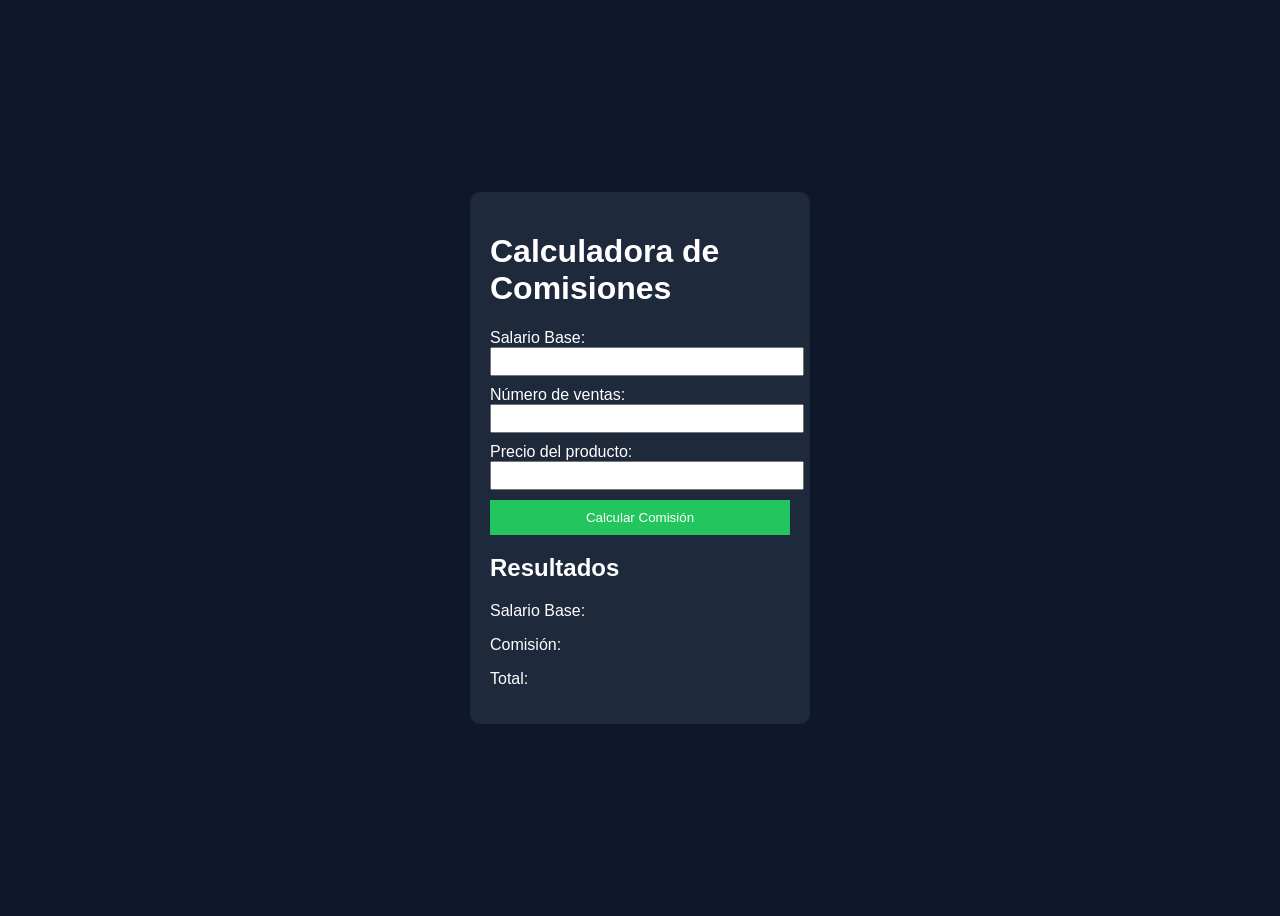
==== ventas.html @ fb4ce535 "P6.V1 Archivos base" ====
<!DOCTYPE html>
<html lang="es">
<head>
    <meta charset="UTF-8">
    <title>Calculadora de Comisiones</title>
    <link rel="stylesheet" href="ventas.css">
    <script src="ventas.js"></script>
</head>
<body>

    <div class="contenedor">
        <h1>Calculadora de Comisiones</h1>

        <label>Salario Base:</label>
        <input type="text" id="txtSueldoBase">

        <label>Número de ventas:</label>
        <input type="text" id="txtVentas">

        <label>Precio del producto:</label>
        <input type="text" id="txtPrecio">

        <button>Calcular Comisión</button>

        <h2>Resultados</h2>
        <p>Salario Base: <span id="spSueldoBase"></span></p>
        <p>Comisión: <span id="spComision"></span></p>
        <p>Total: <span id="spTotal"></span></p>
    </div>

    
</body>
</html>
---- ventas.css ----
body {
    font-family: Arial;
    background-color: #0f172a;
    color: white;
    display: flex;
    justify-content: center;
    align-items: center;
    height: 100vh;
}

.contenedor {
    background-color: #1e293b;
    padding: 20px;
    border-radius: 10px;
    width: 300px;
}

input {
    width: 100%;
    margin-bottom: 10px;
    padding: 5px;
}

button {
    width: 100%;
    padding: 10px;
    background-color: #22c55e;
    border: none;
    color: white;
    cursor: pointer;
}

button:hover {
    background-color: #16a34a;
}
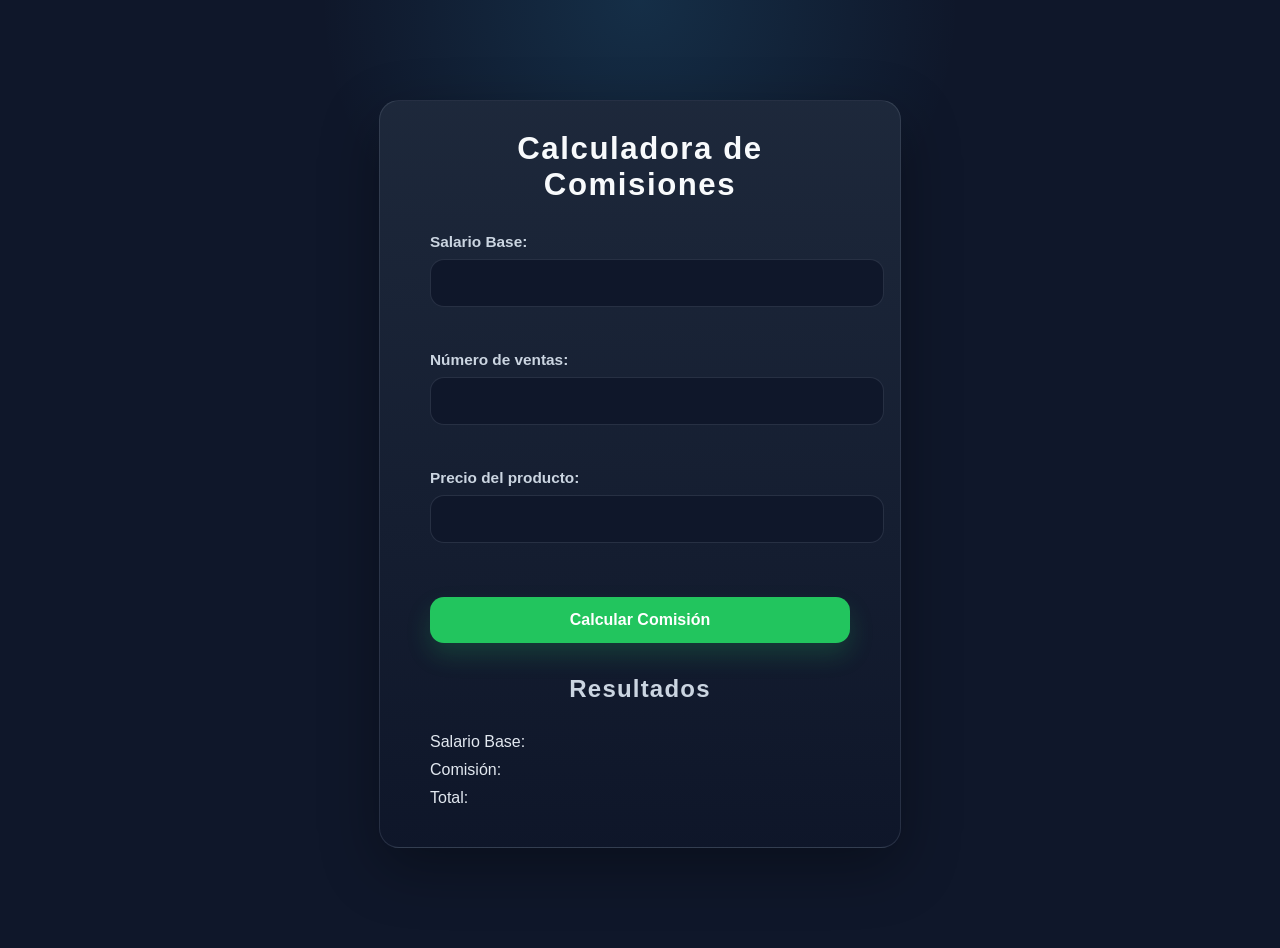
==== commit d07cadf8: "P6.V10-11 Validaciones con IA" ====
--- a/ventas.html
+++ b/ventas.html
@@ -5,6 +5,8 @@
     <title>Calculadora de Comisiones</title>
     <link rel="stylesheet" href="ventas.css">
     <script src="ventas.js"></script>
+    <script src="utilitarios.js"></script>
+    <meta name="viewport" content="width=device-width, initial-scale=1.0">
 </head>
 <body>
 
@@ -12,22 +14,23 @@
         <h1>Calculadora de Comisiones</h1>
 
         <label>Salario Base:</label>
-        <input type="text" id="txtSueldoBase">
+        <input type="text" id="txtSueldoBase" onblur="validarInput(this)" />
+        <small id="error_txtSueldoBase" class="error"></small>
 
         <label>Número de ventas:</label>
-        <input type="text" id="txtVentas">
+        <input type="text" id="txtVentas" onblur="validarInput(this)" />
+        <small id="error_txtVentas" class="error"></small>
 
         <label>Precio del producto:</label>
-        <input type="text" id="txtPrecio">
+        <input type="text" id="txtPrecio" onblur="validarInput(this)" />
+        <small id="error_txtPrecio" class="error"></small>
 
-        <button>Calcular Comisión</button>
+        <button onclick="calcular()">Calcular Comisión</button>
 
         <h2>Resultados</h2>
         <p>Salario Base: <span id="spSueldoBase"></span></p>
         <p>Comisión: <span id="spComision"></span></p>
         <p>Total: <span id="spTotal"></span></p>
-    </div>
-
-    
+    </div>    
 </body>
 </html>
--- a/ventas.css
+++ b/ventas.css
@@ -1,35 +1,170 @@
 body {
-    font-family: Arial;
-    background-color: #0f172a;
-    color: white;
+    margin: 0;
+    min-height: 100vh;
+    font-family: Arial, sans-serif;
+    background: radial-gradient(circle at top, rgba(56, 189, 248, 0.14), transparent 28%), #0f172a;
+    color: #f8fafc;
     display: flex;
     justify-content: center;
     align-items: center;
-    height: 100vh;
+    padding: 24px;
 }
 
 .contenedor {
-    background-color: #1e293b;
-    padding: 20px;
-    border-radius: 10px;
-    width: 300px;
+    width: min(100%, 500px);
+    max-width: 420px;
+    background: linear-gradient(180deg, rgba(30, 41, 59, 0.98), rgba(15, 23, 42, 0.96));
+    border: 1px solid rgba(148, 163, 184, 0.18);
+    border-radius: 20px;
+    box-shadow: 0 20px 60px rgba(0, 0, 0, 0.32);
+    padding: 30px 50px;
+}
+
+h1,
+h2 {
+    text-align: center;
+    margin: 0 auto 30px;
+    letter-spacing: 0.05em;
+}
+
+h1 {
+    font-size: 1.95rem;
+    font-weight: 800;
+}
+
+h2 {
+    font-size: 1.50rem;
+    font-weight: 600;
+    color: #cbd5e1;
+    margin-top: 32px;
+}
+
+label {
+    display: block;
+    margin-bottom: 8px;
+    color: #cbd5e1;
+    font-size: 0.96rem;
+    font-weight: 600;
 }
 
 input {
     width: 100%;
-    margin-bottom: 10px;
-    padding: 5px;
+    margin-bottom: 4px;
+    padding: 14px 16px;
+    border-radius: 14px;
+    border: 1px solid rgba(148, 163, 184, 0.18);
+    background: #0f172a;
+    color: #f8fafc;
+    font-size: 1rem;
+    transition: border-color 0.2s ease, box-shadow 0.2s ease;
+}
+
+input:focus {
+    outline: none;
+    border-color: #38bdf8;
+    box-shadow: 0 0 0 4px rgba(56, 189, 248, 0.12);
+}
+
+.input-error {
+    border-color: #f87171;
+    box-shadow: 0 0 0 4px rgba(248, 113, 113, 0.12);
+}
+
+.error {
+    display: block;
+    margin: 6px 0 14px;
+    color: #f87171;
+    font-size: 0.92rem;
+    font-style: italic;
+    min-height: 1.25rem;
 }
 
 button {
     width: 100%;
-    padding: 10px;
+    padding: 14px 16px;
+    margin-top: 10px;
+    border-radius: 14px;
+    border: none;
     background-color: #22c55e;
-    border: none;
-    color: white;
+    color: #fff;
+    font-size: 1rem;
+    font-weight: 700;
     cursor: pointer;
+    box-shadow: 0 12px 24px rgba(34, 197, 94, 0.2);
+    transition: transform 0.15s ease, background-color 0.2s ease;
 }
 
 button:hover {
     background-color: #16a34a;
+    transform: translateY(-1px);
+}
+
+button:active {
+    transform: translateY(0);
+}
+
+p {
+    margin: 10px 0;
+    font-size: 1rem;
+    color: #e2e8f0;
+}
+
+span {
+    font-weight: 700;
+    color: #f8fafc;
+}
+
+@media (max-width: 520px) {
+    .contenedor {
+        padding: 24px 20px;
+        border-radius: 20px;
+    }
+
+    h1 {
+        font-size: 1.7rem;
+    }
+
+    h2 {
+        font-size: 1.1rem;
+        margin-top: 28px;
+    }
+
+    label {
+        font-size: 0.92rem;
+    }
+
+    input,
+    button {
+        padding: 13px 14px;
+    }
+
+    p {
+        font-size: 0.98rem;
+    }
+}
+
+@media (max-width: 380px) {
+    body {
+        padding: 16px;
+    }
+
+    .contenedor {
+        padding: 20px 16px;
+    }
+
+    h1 {
+        font-size: 1.45rem;
+    }
+
+    input,
+    button {
+        padding: 12px 14px;
+    }
+
+    .error {
+        color: red;
+        font-style: italic;
+        font-size: 12px;
+        margin-top: auto;
+    }
 }
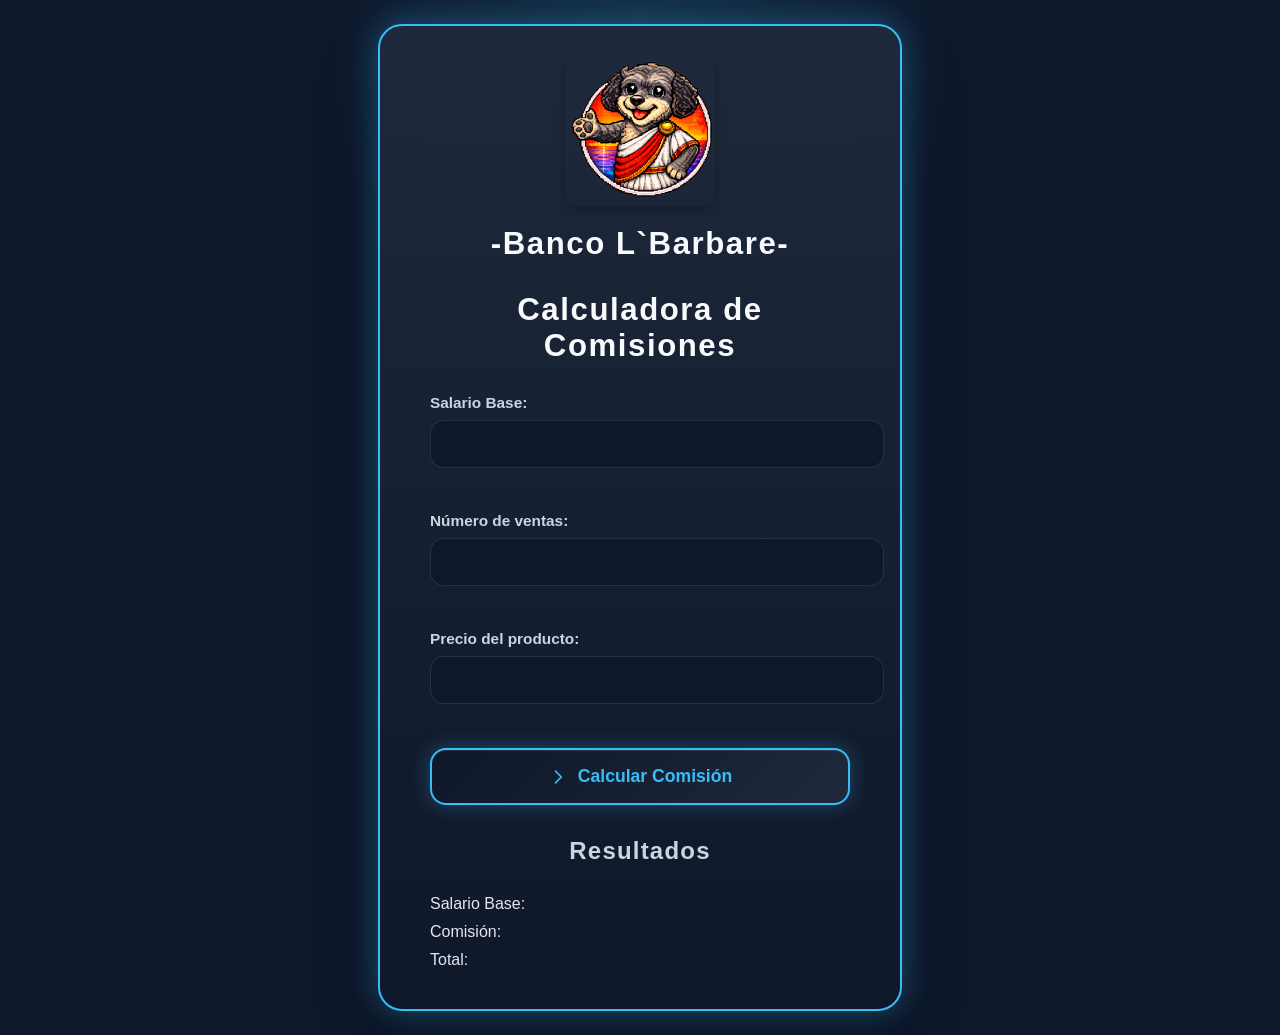
==== commit ad0dfb66: "T3.P1-2VF Interfaz Grafica y Validaciones" ====
--- a/ventas.html
+++ b/ventas.html
@@ -11,6 +11,8 @@
 <body>
 
     <div class="contenedor">
+         <img src="dog_bank.png" alt="Logo de la empresa" class="logo">
+        <h1>-Banco L`Barbare-</h1>
         <h1>Calculadora de Comisiones</h1>
 
         <label>Salario Base:</label>
@@ -25,7 +27,12 @@
         <input type="text" id="txtPrecio" onblur="validarInput(this)" />
         <small id="error_txtPrecio" class="error"></small>
 
-        <button onclick="calcular()">Calcular Comisión</button>
+        <button onclick="calcular()">
+            <svg width="20" height="20" viewBox="0 0 24 24" fill="none" xmlns="http://www.w3.org/2000/svg">
+                <path d="M9 5L16 12L9 19" stroke="currentColor" stroke-width="2" stroke-linecap="round" stroke-linejoin="round"/>
+            </svg>
+            Calcular Comisión
+        </button>
 
         <h2>Resultados</h2>
         <p>Salario Base: <span id="spSueldoBase"></span></p>
--- a/ventas.css
+++ b/ventas.css
@@ -14,10 +14,19 @@
     width: min(100%, 500px);
     max-width: 420px;
     background: linear-gradient(180deg, rgba(30, 41, 59, 0.98), rgba(15, 23, 42, 0.96));
-    border: 1px solid rgba(148, 163, 184, 0.18);
-    border-radius: 20px;
-    box-shadow: 0 20px 60px rgba(0, 0, 0, 0.32);
+    border: 2px solid #38bdf8;
+    border-radius: 24px;
+    box-shadow: 0 0 30px rgba(56, 189, 248, 0.3), 0 0 60px rgba(56, 189, 248, 0.1), 0 20px 60px rgba(0, 0, 0, 0.32);
     padding: 30px 50px;
+}
+
+.logo {
+    display: block;
+    margin: 0 auto 20px;
+    max-width: 150px;
+    height: auto;
+    border-radius: 12px;
+    box-shadow: 0 4px 12px rgba(0, 0, 0, 0.2);
 }
 
 h1,
@@ -81,26 +90,58 @@
 
 button {
     width: 100%;
-    padding: 14px 16px;
+    padding: 16px 20px;
     margin-top: 10px;
-    border-radius: 14px;
-    border: none;
-    background-color: #22c55e;
-    color: #fff;
-    font-size: 1rem;
+    border-radius: 16px;
+    border: 2px solid #38bdf8;
+    background: linear-gradient(135deg, #0f172a 0%, #1e293b 100%);
+    color: #38bdf8;
+    font-size: 1.1rem;
     font-weight: 700;
     cursor: pointer;
-    box-shadow: 0 12px 24px rgba(34, 197, 94, 0.2);
-    transition: transform 0.15s ease, background-color 0.2s ease;
+    display: flex;
+    align-items: center;
+    justify-content: center;
+    gap: 10px;
+    box-shadow: 0 0 20px rgba(56, 189, 248, 0.3), inset 0 1px 0 rgba(255, 255, 255, 0.1);
+    transition: all 0.3s ease;
+    position: relative;
+    overflow: hidden;
+}
+
+button::before {
+    content: '';
+    position: absolute;
+    top: 0;
+    left: -100%;
+    width: 100%;
+    height: 100%;
+    background: linear-gradient(90deg, transparent, rgba(56, 189, 248, 0.2), transparent);
+    transition: left 0.5s ease;
 }
 
 button:hover {
-    background-color: #16a34a;
-    transform: translateY(-1px);
+    color: #f8fafc;
+    border-color: #06b6d4;
+    box-shadow: 0 0 30px rgba(56, 189, 248, 0.5), 0 0 60px rgba(56, 189, 248, 0.3), inset 0 1px 0 rgba(255, 255, 255, 0.2);
+    transform: translateY(-2px);
+}
+
+button:hover::before {
+    left: 100%;
 }
 
 button:active {
     transform: translateY(0);
+    box-shadow: 0 0 15px rgba(56, 189, 248, 0.4), inset 0 1px 0 rgba(255, 255, 255, 0.1);
+}
+
+button svg {
+    transition: transform 0.3s ease;
+}
+
+button:hover svg {
+    transform: translateX(3px);
 }
 
 p {
@@ -118,6 +159,10 @@
     .contenedor {
         padding: 24px 20px;
         border-radius: 20px;
+    }
+
+    .logo {
+        max-width: 120px;
     }
 
     h1 {
